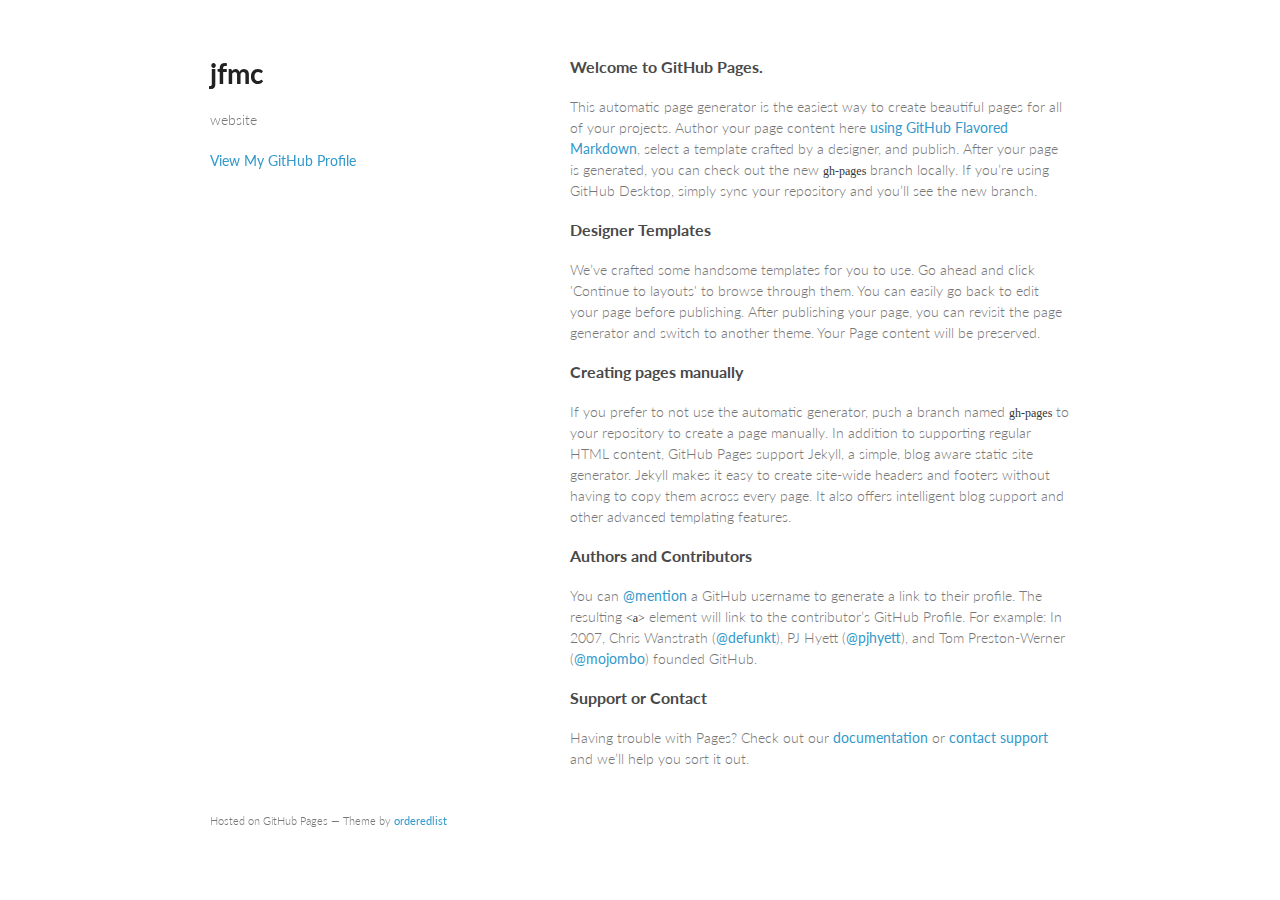
==== index.html @ 16ce0f43 "Replace master branch with page content via GitHub" ====
<!doctype html>
<html>
  <head>
    <meta charset="utf-8">
    <meta http-equiv="X-UA-Compatible" content="chrome=1">
    <title>jfmc by jfmc</title>

    <link rel="stylesheet" href="stylesheets/styles.css">
    <link rel="stylesheet" href="stylesheets/github-light.css">
    <meta name="viewport" content="width=device-width, initial-scale=1, user-scalable=no">
    <!--[if lt IE 9]>
    <script src="//html5shiv.googlecode.com/svn/trunk/html5.js"></script>
    <![endif]-->
  </head>
  <body>
    <div class="wrapper">
      <header>
        <h1>jfmc</h1>
        <p>website</p>


        <p class="view"><a href="https://github.com/jfmc">View My GitHub Profile</a></p>

      </header>
      <section>
        <h3>
<a id="welcome-to-github-pages" class="anchor" href="#welcome-to-github-pages" aria-hidden="true"><span class="octicon octicon-link"></span></a>Welcome to GitHub Pages.</h3>

<p>This automatic page generator is the easiest way to create beautiful pages for all of your projects. Author your page content here <a href="https://guides.github.com/features/mastering-markdown/">using GitHub Flavored Markdown</a>, select a template crafted by a designer, and publish. After your page is generated, you can check out the new <code>gh-pages</code> branch locally. If you’re using GitHub Desktop, simply sync your repository and you’ll see the new branch.</p>

<h3>
<a id="designer-templates" class="anchor" href="#designer-templates" aria-hidden="true"><span class="octicon octicon-link"></span></a>Designer Templates</h3>

<p>We’ve crafted some handsome templates for you to use. Go ahead and click 'Continue to layouts' to browse through them. You can easily go back to edit your page before publishing. After publishing your page, you can revisit the page generator and switch to another theme. Your Page content will be preserved.</p>

<h3>
<a id="creating-pages-manually" class="anchor" href="#creating-pages-manually" aria-hidden="true"><span class="octicon octicon-link"></span></a>Creating pages manually</h3>

<p>If you prefer to not use the automatic generator, push a branch named <code>gh-pages</code> to your repository to create a page manually. In addition to supporting regular HTML content, GitHub Pages support Jekyll, a simple, blog aware static site generator. Jekyll makes it easy to create site-wide headers and footers without having to copy them across every page. It also offers intelligent blog support and other advanced templating features.</p>

<h3>
<a id="authors-and-contributors" class="anchor" href="#authors-and-contributors" aria-hidden="true"><span class="octicon octicon-link"></span></a>Authors and Contributors</h3>

<p>You can <a href="https://github.com/blog/821" class="user-mention">@mention</a> a GitHub username to generate a link to their profile. The resulting <code>&lt;a&gt;</code> element will link to the contributor’s GitHub Profile. For example: In 2007, Chris Wanstrath (<a href="https://github.com/defunkt" class="user-mention">@defunkt</a>), PJ Hyett (<a href="https://github.com/pjhyett" class="user-mention">@pjhyett</a>), and Tom Preston-Werner (<a href="https://github.com/mojombo" class="user-mention">@mojombo</a>) founded GitHub.</p>

<h3>
<a id="support-or-contact" class="anchor" href="#support-or-contact" aria-hidden="true"><span class="octicon octicon-link"></span></a>Support or Contact</h3>

<p>Having trouble with Pages? Check out our <a href="https://help.github.com/pages">documentation</a> or <a href="https://github.com/contact">contact support</a> and we’ll help you sort it out.</p>
      </section>
      <footer>
        <p><small>Hosted on GitHub Pages &mdash; Theme by <a href="https://github.com/orderedlist">orderedlist</a></small></p>
      </footer>
    </div>
    <script src="javascripts/scale.fix.js"></script>
    
  </body>
</html>
---- stylesheets/styles.css ----
@import url(https://fonts.googleapis.com/css?family=Lato:300italic,700italic,300,700);

body {
  padding:50px;
  font:14px/1.5 Lato, "Helvetica Neue", Helvetica, Arial, sans-serif;
  color:#777;
  font-weight:300;
}

h1, h2, h3, h4, h5, h6 {
  color:#222;
  margin:0 0 20px;
}

p, ul, ol, table, pre, dl {
  margin:0 0 20px;
}

h1, h2, h3 {
  line-height:1.1;
}

h1 {
  font-size:28px;
}

h2 {
  color:#393939;
}

h3, h4, h5, h6 {
  color:#494949;
}

a {
  color:#39c;
  font-weight:400;
  text-decoration:none;
}

a small {
  font-size:11px;
  color:#777;
  margin-top:-0.6em;
  display:block;
}

.wrapper {
  width:860px;
  margin:0 auto;
}

blockquote {
  border-left:1px solid #e5e5e5;
  margin:0;
  padding:0 0 0 20px;
  font-style:italic;
}

code, pre {
  font-family:Monaco, Bitstream Vera Sans Mono, Lucida Console, Terminal;
  color:#333;
  font-size:12px;
}

pre {
  padding:8px 15px;
  background: #f8f8f8;
  border-radius:5px;
  border:1px solid #e5e5e5;
  overflow-x: auto;
}

table {
  width:100%;
  border-collapse:collapse;
}

th, td {
  text-align:left;
  padding:5px 10px;
  border-bottom:1px solid #e5e5e5;
}

dt {
  color:#444;
  font-weight:700;
}

th {
  color:#444;
}

img {
  max-width:100%;
}

header {
  width:270px;
  float:left;
  position:fixed;
}

header ul {
  list-style:none;
  height:40px;

  padding:0;

  background: #eee;
  background: -moz-linear-gradient(top, #f8f8f8 0%, #dddddd 100%);
  background: -webkit-gradient(linear, left top, left bottom, color-stop(0%,#f8f8f8), color-stop(100%,#dddddd));
  background: -webkit-linear-gradient(top, #f8f8f8 0%,#dddddd 100%);
  background: -o-linear-gradient(top, #f8f8f8 0%,#dddddd 100%);
  background: -ms-linear-gradient(top, #f8f8f8 0%,#dddddd 100%);
  background: linear-gradient(top, #f8f8f8 0%,#dddddd 100%);

  border-radius:5px;
  border:1px solid #d2d2d2;
  box-shadow:inset #fff 0 1px 0, inset rgba(0,0,0,0.03) 0 -1px 0;
  width:270px;
}

header li {
  width:89px;
  float:left;
  border-right:1px solid #d2d2d2;
  height:40px;
}

header ul a {
  line-height:1;
  font-size:11px;
  color:#999;
  display:block;
  text-align:center;
  padding-top:6px;
  height:40px;
}

strong {
  color:#222;
  font-weight:700;
}

header ul li + li {
  width:88px;
  border-left:1px solid #fff;
}

header ul li + li + li {
  border-right:none;
  width:89px;
}

header ul a strong {
  font-size:14px;
  display:block;
  color:#222;
}

section {
  width:500px;
  float:right;
  padding-bottom:50px;
}

small {
  font-size:11px;
}

hr {
  border:0;
  background:#e5e5e5;
  height:1px;
  margin:0 0 20px;
}

footer {
  width:270px;
  float:left;
  position:fixed;
  bottom:50px;
}

@media print, screen and (max-width: 960px) {

  div.wrapper {
    width:auto;
    margin:0;
  }

  header, section, footer {
    float:none;
    position:static;
    width:auto;
  }

  header {
    padding-right:320px;
  }

  section {
    border:1px solid #e5e5e5;
    border-width:1px 0;
    padding:20px 0;
    margin:0 0 20px;
  }

  header a small {
    display:inline;
  }

  header ul {
    position:absolute;
    right:50px;
    top:52px;
  }
}

@media print, screen and (max-width: 720px) {
  body {
    word-wrap:break-word;
  }

  header {
    padding:0;
  }

  header ul, header p.view {
    position:static;
  }

  pre, code {
    word-wrap:normal;
  }
}

@media print, screen and (max-width: 480px) {
  body {
    padding:15px;
  }

  header ul {
    display:none;
  }
}

@media print {
  body {
    padding:0.4in;
    font-size:12pt;
    color:#444;
  }
}
---- stylesheets/github-light.css ----
/*
   Copyright 2014 GitHub Inc.

   Licensed under the Apache License, Version 2.0 (the "License");
   you may not use this file except in compliance with the License.
   You may obtain a copy of the License at

       http://www.apache.org/licenses/LICENSE-2.0

   Unless required by applicable law or agreed to in writing, software
   distributed under the License is distributed on an "AS IS" BASIS,
   WITHOUT WARRANTIES OR CONDITIONS OF ANY KIND, either express or implied.
   See the License for the specific language governing permissions and
   limitations under the License.

*/

.pl-c /* comment */ {
  color: #969896;
}

.pl-c1      /* constant, markup.raw, meta.diff.header, meta.module-reference, meta.property-name, support, support.constant, support.variable, variable.other.constant */,
.pl-s .pl-v /* string variable */ {
  color: #0086b3;
}

.pl-e  /* entity */,
.pl-en /* entity.name */ {
  color: #795da3;
}

.pl-s .pl-s1 /* string source */,
.pl-smi      /* storage.modifier.import, storage.modifier.package, storage.type.java, variable.other, variable.parameter.function */ {
  color: #333;
}

.pl-ent /* entity.name.tag */ {
  color: #63a35c;
}

.pl-k /* keyword, storage, storage.type */ {
  color: #a71d5d;
}

.pl-pds              /* punctuation.definition.string, string.regexp.character-class */,
.pl-s                /* string */,
.pl-s .pl-pse .pl-s1 /* string punctuation.section.embedded source */,
.pl-sr               /* string.regexp */,
.pl-sr .pl-cce       /* string.regexp constant.character.escape */,
.pl-sr .pl-sra       /* string.regexp string.regexp.arbitrary-repitition */,
.pl-sr .pl-sre       /* string.regexp source.ruby.embedded */ {
  color: #183691;
}

.pl-v /* variable */ {
  color: #ed6a43;
}

.pl-id /* invalid.deprecated */ {
  color: #b52a1d;
}

.pl-ii /* invalid.illegal */ {
  background-color: #b52a1d;
  color: #f8f8f8;
}

.pl-sr .pl-cce /* string.regexp constant.character.escape */ {
  color: #63a35c;
  font-weight: bold;
}

.pl-ml /* markup.list */ {
  color: #693a17;
}

.pl-mh        /* markup.heading */,
.pl-mh .pl-en /* markup.heading entity.name */,
.pl-ms        /* meta.separator */ {
  color: #1d3e81;
  font-weight: bold;
}

.pl-mq /* markup.quote */ {
  color: #008080;
}

.pl-mi /* markup.italic */ {
  color: #333;
  font-style: italic;
}

.pl-mb /* markup.bold */ {
  color: #333;
  font-weight: bold;
}

.pl-md /* markup.deleted, meta.diff.header.from-file */ {
  background-color: #ffecec;
  color: #bd2c00;
}

.pl-mi1 /* markup.inserted, meta.diff.header.to-file */ {
  background-color: #eaffea;
  color: #55a532;
}

.pl-mdr /* meta.diff.range */ {
  color: #795da3;
  font-weight: bold;
}

.pl-mo /* meta.output */ {
  color: #1d3e81;
}
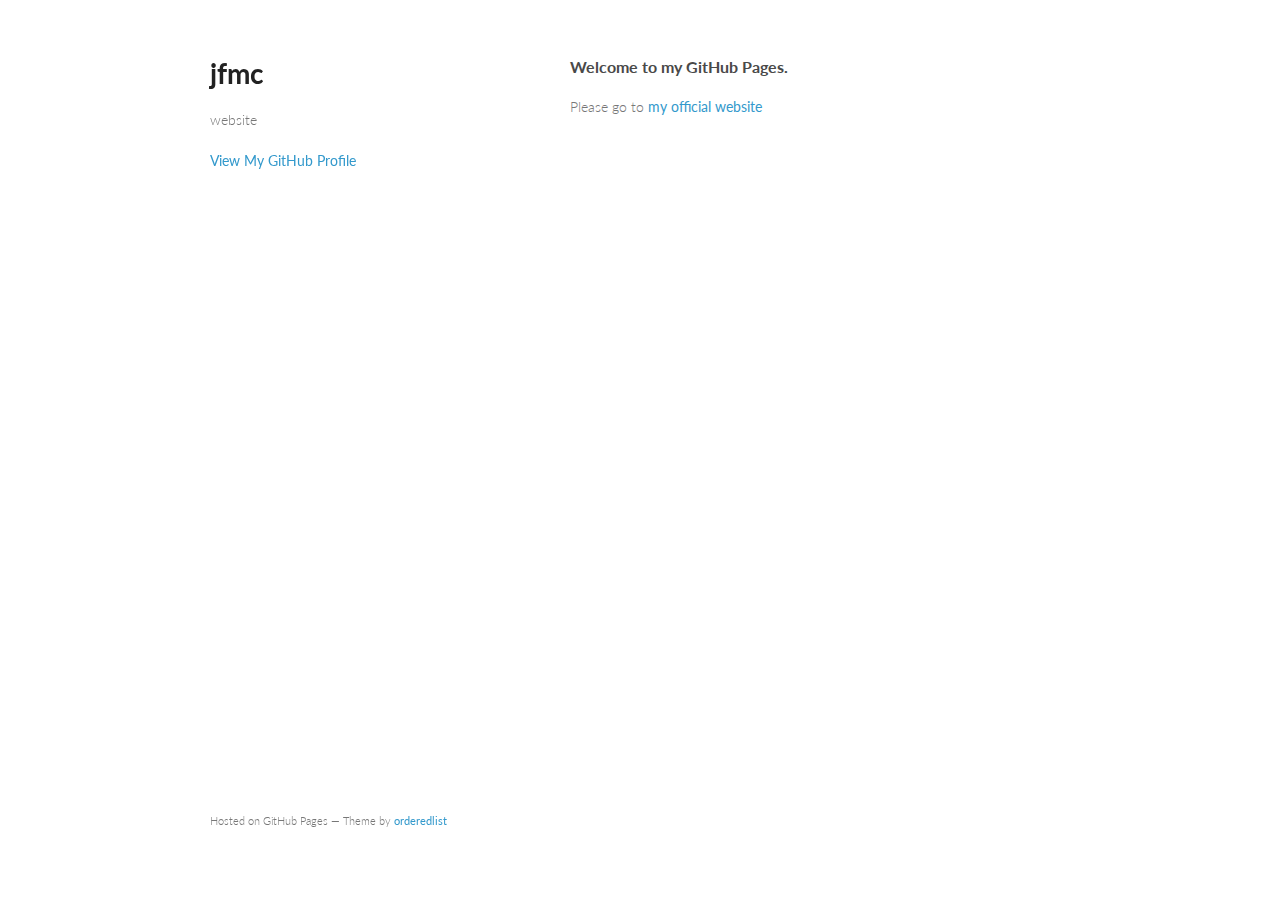
==== commit b89e7830: "Replace master branch with page content via GitHub" ====
--- a/index.html
+++ b/index.html
@@ -24,29 +24,9 @@
       </header>
       <section>
         <h3>
-<a id="welcome-to-github-pages" class="anchor" href="#welcome-to-github-pages" aria-hidden="true"><span class="octicon octicon-link"></span></a>Welcome to GitHub Pages.</h3>
+<a id="welcome-to-my-github-pages" class="anchor" href="#welcome-to-my-github-pages" aria-hidden="true"><span class="octicon octicon-link"></span></a>Welcome to my GitHub Pages.</h3>
 
-<p>This automatic page generator is the easiest way to create beautiful pages for all of your projects. Author your page content here <a href="https://guides.github.com/features/mastering-markdown/">using GitHub Flavored Markdown</a>, select a template crafted by a designer, and publish. After your page is generated, you can check out the new <code>gh-pages</code> branch locally. If you’re using GitHub Desktop, simply sync your repository and you’ll see the new branch.</p>
-
-<h3>
-<a id="designer-templates" class="anchor" href="#designer-templates" aria-hidden="true"><span class="octicon octicon-link"></span></a>Designer Templates</h3>
-
-<p>We’ve crafted some handsome templates for you to use. Go ahead and click 'Continue to layouts' to browse through them. You can easily go back to edit your page before publishing. After publishing your page, you can revisit the page generator and switch to another theme. Your Page content will be preserved.</p>
-
-<h3>
-<a id="creating-pages-manually" class="anchor" href="#creating-pages-manually" aria-hidden="true"><span class="octicon octicon-link"></span></a>Creating pages manually</h3>
-
-<p>If you prefer to not use the automatic generator, push a branch named <code>gh-pages</code> to your repository to create a page manually. In addition to supporting regular HTML content, GitHub Pages support Jekyll, a simple, blog aware static site generator. Jekyll makes it easy to create site-wide headers and footers without having to copy them across every page. It also offers intelligent blog support and other advanced templating features.</p>
-
-<h3>
-<a id="authors-and-contributors" class="anchor" href="#authors-and-contributors" aria-hidden="true"><span class="octicon octicon-link"></span></a>Authors and Contributors</h3>
-
-<p>You can <a href="https://github.com/blog/821" class="user-mention">@mention</a> a GitHub username to generate a link to their profile. The resulting <code>&lt;a&gt;</code> element will link to the contributor’s GitHub Profile. For example: In 2007, Chris Wanstrath (<a href="https://github.com/defunkt" class="user-mention">@defunkt</a>), PJ Hyett (<a href="https://github.com/pjhyett" class="user-mention">@pjhyett</a>), and Tom Preston-Werner (<a href="https://github.com/mojombo" class="user-mention">@mojombo</a>) founded GitHub.</p>
-
-<h3>
-<a id="support-or-contact" class="anchor" href="#support-or-contact" aria-hidden="true"><span class="octicon octicon-link"></span></a>Support or Contact</h3>
-
-<p>Having trouble with Pages? Check out our <a href="https://help.github.com/pages">documentation</a> or <a href="https://github.com/contact">contact support</a> and we’ll help you sort it out.</p>
+<p>Please go to <a href="http://www.cliplab.org/%7Ejfran/">my official website</a></p>
       </section>
       <footer>
         <p><small>Hosted on GitHub Pages &mdash; Theme by <a href="https://github.com/orderedlist">orderedlist</a></small></p>
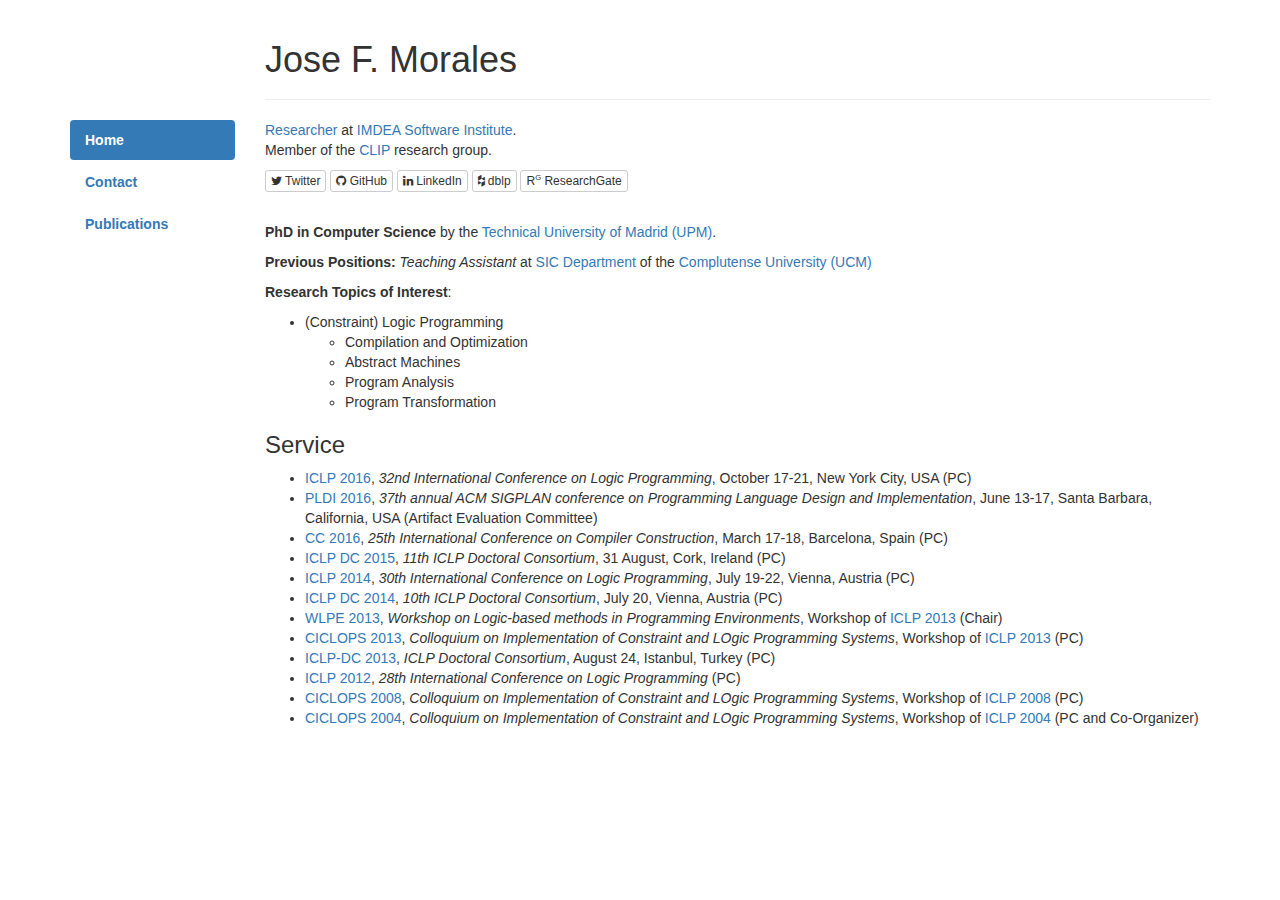
==== commit 37c7b664: "Updated" ====
--- a/index.html
+++ b/index.html
@@ -1,38 +1,62 @@
-<!doctype html>
-<html>
-  <head>
-    <meta charset="utf-8">
-    <meta http-equiv="X-UA-Compatible" content="chrome=1">
-    <title>jfmc by jfmc</title>
+<!DOCTYPE html>
+<html lang="en">
+<head >
+  <meta charset="utf-8"/>
+  <meta http-equiv="X-UA-Compatible" content="IE=edge"/>
+  <meta name="viewport" content="width=device-width, initial-scale=1"/>
+  <meta name="description" content=""/>
+  <meta name="author" content=""/>
+  <link rel="stylesheet" href="ciao-htmlfontify.css" type="text/css"/><link rel="stylesheet" href="css/bootstrap.min.css" type="text/css"/><link rel="stylesheet" href="https://maxcdn.bootstrapcdn.com/font-awesome/4.5.0/css/font-awesome.min.css" type="text/css"/><title>Jose F. Morales</title>
+</head>
+<body >
+      <!--  Bootstrap Core CSS  -->
+    <link href="css/bootstrap.min.css" rel="stylesheet"/>
+</head />
 
-    <link rel="stylesheet" href="stylesheets/styles.css">
-    <link rel="stylesheet" href="stylesheets/github-light.css">
-    <meta name="viewport" content="width=device-width, initial-scale=1, user-scalable=no">
-    <!--[if lt IE 9]>
-    <script src="//html5shiv.googlecode.com/svn/trunk/html5.js"></script>
-    <![endif]-->
-  </head>
-  <body>
-    <div class="wrapper">
-      <header>
-        <h1>jfmc</h1>
-        <p>website</p>
+<body />
+<div class="container">
+  <div class="row">
+    <div class="col-sm-2">
+    </div>
+    <div class="col-sm-10">
+      <div class="page-header">
+	<h1 >Jose F. Morales</h1>
+      </div>
+    </div>
+  </div>
+  <div class="row">
+    <div class="col-sm-2">
+        <!--  Sidebar  -->
+	<ul class="nav nav-pills nav-stacked"><li role="presentation" class="active"><a class="selmenu" href=""><strong>Home</strong></a></li><li role="presentation"><a class="unselmenu" href="contact.html"><strong>Contact</strong></a></li><li role="presentation"><a class="unselmenu" href="publications.html"><strong>Publications</strong></a></li></ul>
+    </div>
+    <div class="col-sm-10">
+        <!--  Content  -->
+	
+<a href="http://software.imdea.org/people/josef.morales/index.html">Researcher</a> at <a href="http://software.imdea.org">IMDEA Software Institute</a>.<p>Member of the <a href="http://www.clip.dia.fi.upm.es/">CLIP</a> research group.<p><a class="btn btn-default btn-xs" href="https://twitter.com/notjfmc"><i class="fa fa-twitter"></i> Twitter</a>
+
+<a class="btn btn-default btn-xs" href="https://github.com/jfmc"><i class="fa fa-github"></i> GitHub</a>
+
+<a class="btn btn-default btn-xs" href="http://es.linkedin.com/pub/jose-f-morales/1a/439/239"><i class="fa fa-linkedin"></i> LinkedIn</a>
+
+<a class="btn btn-default btn-xs" href="http://www.informatik.uni-trier.de/~ley/pers/hd/m/Morales:Jos=eacute=_F=.html"><i class="fa fa-houzz"></i> dblp</a>
+
+<a class="btn btn-default btn-xs" href="https://www.researchgate.net/profile/Jose_Morales10">R<sup ><small >G</small></sup></i /> ResearchGate</a>
+
+<!--  a class="btn btn-primary btn-xs" href="http://scholar.google.com/citations?hl=en&user=DZOdfUIAAAAJ"><i class="fa fa-google"></i> Scholar</a>  -->
+
+<br/>
+<br/>
 
 
-        <p class="view"><a href="https://github.com/jfmc">View My GitHub Profile</a></p>
+ <p><strong>PhD in Computer Science</strong> by the <a href="http://www.upm.es/">Technical University of Madrid (UPM)</a>.<p><strong>Previous Positions:</strong> <em>Teaching Assistant</em> at <a href="http://federwin.sip.ucm.es/sic/sitemap">SIC Department</a> of the <a href="http://www.ucm.es/">Complutense University (UCM)</a> <p><strong>Research Topics of Interest</strong>: <ul> <LI>(Constraint) Logic Programming <ul> <LI>Compilation and Optimization <LI>Abstract Machines <LI>Program Analysis <LI>Program Transformation </ul> </ul> <div id="Service"><h3>Service</h3> <ul> <LI><a href="http://software.imdea.org/Conferences/ICLP2016/">ICLP 2016</a>, <em>32nd International Conference on Logic Programming</em>, October 17-21, New York City, USA (PC) <LI><a href="http://conf.researchr.org/committee/pldi-2016/pldi-2016-artifacts-evaluation-committee">PLDI 2016</a>, <em>37th annual ACM SIGPLAN conference on Programming Language Design and Implementation</em>, June 13-17, Santa Barbara, California, USA (Artifact Evaluation Committee) <LI><a href="http://cc2016.eew.technion.ac.il/">CC 2016</a>, <em>25th International Conference on Compiler Construction</em>, March 17-18, Barcelona, Spain (PC) <LI><a href="http://dc-iclp15.cs.bath.ac.uk/">ICLP DC 2015</a>, <em>11th ICLP Doctoral Consortium</em>, 31 August, Cork, Ireland (PC) <LI><a href="http://users.ugent.be/~tschrijv/ICLP2014/">ICLP 2014</a>, <em>30th International Conference on Logic Programming</em>, July 19-22, Vienna, Austria (PC) <LI><a href="https://sites.google.com/site/iclpdc14/">ICLP DC 2014</a>, <em>10th ICLP Doctoral Consortium</em>, July 20, Vienna, Austria (PC) <LI><a href="http://clip.dia.fi.upm.es/Conferences/WLPE13/">WLPE 2013</a>, <em>Workshop on Logic-based methods in Programming Environments</em>, Workshop of <a href="http://www.iclp2013.org/en/">ICLP 2013</a> (Chair) <LI><a href="http://akira.ruc.dk/~cth/ciclops13/">CICLOPS 2013</a>, <em>Colloquium on Implementation of Constraint and LOgic Programming Systems</em>, Workshop of <a href="http://www.iclp2013.org/en/">ICLP 2013</a> (PC) <LI><a href="http://www.unife.it/dipartimento/ingegneria/information-technology/computer-science/iclp-dc-13">ICLP-DC 2013</a>, <em>ICLP Doctoral Consortium</em>, August 24, Istanbul, Turkey (PC) <LI><a href="http://www.cs.bme.hu/iclp2012/">ICLP 2012</a>, <em>28th International Conference on Logic Programming</em> (PC) <LI><a href="http://clip.dia.fi.upm.es/Conferences/CICLOPS-2008/">CICLOPS 2008</a>, <em>Colloquium on Implementation of Constraint and LOgic Programming Systems</em>, Workshop of <a href="http://iclp08.dimi.uniud.it/">ICLP 2008</a> (PC) <LI><a href="http://clip.dia.fi.upm.es/Conferences/CICLOPS-2004/">CICLOPS 2004</a>, <em>Colloquium on Implementation of Constraint and LOgic Programming Systems</em>, Workshop of <a href="http://www.irisa.fr/manifestations/2004/ICLP04/">ICLP 2004</a> (PC and Co-Organizer) </ul> </div> <br/>
+    </div>
+  </div>
+</div>
 
-      </header>
-      <section>
-        <h3>
-<a id="welcome-to-my-github-pages" class="anchor" href="#welcome-to-my-github-pages" aria-hidden="true"><span class="octicon octicon-link"></span></a>Welcome to my GitHub Pages.</h3>
+    <!--  jQuery  -->
+    <script src="js/jquery.js"></script>
+    <!--  Bootstrap Core JavaScript  -->
+    <script src="js/bootstrap.min.js"></script>
 
-<p>Please go to <a href="http://www.cliplab.org/%7Ejfran/">my official website</a></p>
-      </section>
-      <footer>
-        <p><small>Hosted on GitHub Pages &mdash; Theme by <a href="https://github.com/orderedlist">orderedlist</a></small></p>
-      </footer>
-    </div>
-    <script src="javascripts/scale.fix.js"></script>
-    
-  </body>
+</body>
 </html>
--- a/ciao-htmlfontify.css
+++ b/ciao-htmlfontify.css
@@ -0,0 +1,90 @@
+/* Ciao syntax */
+span.ciao-face-sectioning-5-face   { color: #000080; font-weight: 700; font-family: "Trebuchet MS", Helvetica, sans-serif; text-decoration: none; }
+span.ciao-face-sectioning-5-face a { color: #000080; font-weight: 700; font-family: "Trebuchet MS", Helvetica, sans-serif; text-decoration: underline; }
+span.ciao-face-sectioning-4-face   { color: #000080; font-weight: 700; font-family: "Trebuchet MS", Helvetica, sans-serif; font-size: 15pt; text-decoration: none; }
+span.ciao-face-sectioning-4-face a { color: #000080; font-weight: 700; font-family: "Trebuchet MS", Helvetica, sans-serif; font-size: 15pt; text-decoration: underline; }
+span.ciao-face-sectioning-3-face   { color: #000080; font-weight: 700; font-family: "Trebuchet MS", Helvetica, sans-serif; font-size: 18pt; text-decoration: none; }
+span.ciao-face-sectioning-3-face a { color: #000080; font-weight: 700; font-family: "Trebuchet MS", Helvetica, sans-serif; font-size: 18pt; text-decoration: underline; }
+span.ciao-face-sectioning-2-face   { color: #000080; font-weight: 700; font-family: "Trebuchet MS", Helvetica, sans-serif; font-size: 20pt; text-decoration: none; }
+span.ciao-face-sectioning-2-face a { color: #000080; font-weight: 700; font-family: "Trebuchet MS", Helvetica, sans-serif; font-size: 20pt; text-decoration: underline; }
+span.ciao-face-funexp-atom   { color: #6b8e23; font-weight: 500; text-decoration: none; }
+span.ciao-face-funexp-atom a { color: #6b8e23; font-weight: 500; text-decoration: underline; }
+span.ciao-face-type-assrt   { color: #0000cd; font-weight: 700; text-decoration: none; }
+span.ciao-face-type-assrt a { color: #0000cd; font-weight: 700; text-decoration: underline; }
+span.ciao-face-prop-assrt   { color: #0000ff; font-weight: 700; text-decoration: none; }
+span.ciao-face-prop-assrt a { color: #0000ff; font-weight: 700; text-decoration: underline; }
+span.ciao-face-entry-assrt   { color: #a52a2a; font-weight: 700; text-decoration: none; }
+span.ciao-face-entry-assrt a { color: #a52a2a; font-weight: 700; text-decoration: underline; }
+span.ciao-face-trust-assrt   { color: #ff7f50; font-weight: 700; text-decoration: none; }
+span.ciao-face-trust-assrt a { color: #ff7f50; font-weight: 700; text-decoration: underline; }
+span.ciao-face-false-assrt   { color: #ff0000; font-weight: 700; text-decoration: none; }
+span.ciao-face-false-assrt a { color: #ff0000; font-weight: 700; text-decoration: underline; }
+span.ciao-face-true-assrt   { color: #228b22; font-weight: 700; text-decoration: none; }
+span.ciao-face-true-assrt a { color: #228b22; font-weight: 700; text-decoration: underline; }
+span.ciao-face-check-assrt   { color: #000080; font-weight: 700; text-decoration: none; }
+span.ciao-face-check-assrt a { color: #000080; font-weight: 700; text-decoration: underline; }
+span.ciao-face-checked-assrt   { color: #006400; font-weight: 700; text-decoration: none; }
+span.ciao-face-checked-assrt a { color: #006400; font-weight: 700; text-decoration: underline; }
+span.ciao-face-lpdoc-command   { color: #4169e1; font-weight: 500; text-decoration: none; }
+span.ciao-face-lpdoc-command a { color: #4169e1; font-weight: 500; text-decoration: underline; }
+span.ciao-face-lpdoc-verbatim   { color: #000080; font-weight: 700; text-decoration: none; }
+span.ciao-face-lpdoc-verbatim a { color: #000080; font-weight: 700; text-decoration: underline; }
+span.ciao-face-lpdoc-include   { color: #000080; font-weight: 700; text-decoration: none; }
+span.ciao-face-lpdoc-include a { color: #000080; font-weight: 700; text-decoration: underline; }
+span.ciao-face-concurrency-op   { color: #ff7f50; font-weight: 700; text-decoration: none; }
+span.ciao-face-concurrency-op a { color: #ff7f50; font-weight: 700; text-decoration: underline; }
+span.ciao-face-prompt   { color: #ff7f50; font-weight: 700; text-decoration: none; }
+span.ciao-face-prompt a { color: #ff7f50; font-weight: 700; text-decoration: underline; }
+span.ciao-face-variable   { color: #a0522d; font-weight: 500; text-decoration: none; }
+span.ciao-face-variable a { color: #a0522d; font-weight: 500; text-decoration: underline; }
+span.ciao-face-string   { color: #bc8f8f; font-weight: 500; text-decoration: none; }
+span.ciao-face-string a { color: #bc8f8f; font-weight: 500; text-decoration: underline; }
+span.ciao-face-lpdoc-comment   { color: #000080; font-weight: 500; text-decoration: none; }
+span.ciao-face-lpdoc-comment a { color: #000080; font-weight: 500; text-decoration: underline; }
+span.ciao-face-lpdoc-bug-comment   { color: #ff0000; font-weight: 700; text-decoration: none; }
+span.ciao-face-lpdoc-bug-comment a { color: #ff0000; font-weight: 700; text-decoration: underline; }
+span.ciao-face-clauseheadname   { color: #0000ff; font-weight: 500; text-decoration: none; }
+span.ciao-face-clauseheadname a { color: #0000ff; font-weight: 500; text-decoration: underline; }
+span.ciao-face-user-directive   { color: #000080; font-weight: 500; text-decoration: none; }
+span.ciao-face-user-directive a { color: #000080; font-weight: 500; text-decoration: underline; }
+span.ciao-face-library-directive   { color: #000080; font-weight: 700; text-decoration: none; }
+span.ciao-face-library-directive a { color: #000080; font-weight: 700; text-decoration: underline; }
+span.ciao-face-predicate-directive   { color: #4169e1; font-weight: 500; text-decoration: none; }
+span.ciao-face-predicate-directive a { color: #4169e1; font-weight: 500; text-decoration: underline; }
+span.ciao-face-builtin-directive   { color: #0000ff; font-weight: 700; text-decoration: none; }
+span.ciao-face-builtin-directive a { color: #0000ff; font-weight: 700; text-decoration: underline; }
+span.ciao-face-quoted-atom   { color: #666666; font-weight: 500; text-decoration: none; }
+span.ciao-face-quoted-atom a { color: #666666; font-weight: 500; text-decoration: underline; }
+span.ciao-face-module-directive   { color: #000080; font-weight: 700; text-decoration: none; }
+span.ciao-face-module-directive a { color: #000080; font-weight: 700; text-decoration: underline; }
+span.ciao-face-comment   { color: #b22222; font-weight: 500; text-decoration: none; }
+span.ciao-face-comment a { color: #b22222; font-weight: 500; text-decoration: underline; }
+span.ciao-face-cut   { color: #4169e1; font-weight: 500; text-decoration: none; }
+span.ciao-face-cut a { color: #4169e1; font-weight: 500; text-decoration: underline; }
+/* Other languages */
+span.constant   { color: #008b8b; font-weight: 500; text-decoration: none; }
+span.constant a { color: #008b8b; font-weight: 500; text-decoration: underline; }
+span.negation-char   { font-weight: 500; color: #000000; text-decoration: none; }
+span.negation-char a { font-weight: 500; color: #000000; text-decoration: underline; }
+span.variable-name   { color: #a0522d; font-weight: 500; text-decoration: none; }
+span.variable-name a { color: #a0522d; font-weight: 500; text-decoration: underline; }
+span.type   { color: #228b22; font-weight: 500; text-decoration: none; }
+span.type a { color: #228b22; font-weight: 500; text-decoration: underline; }
+span.hc-tab   { background: #000000; font-weight: 500; color: #000000; text-decoration: none; }
+span.hc-tab a { background: #000000; font-weight: 500; color: #000000; text-decoration: underline; }
+span.hc-trailing-whitespace   { background: #000000; font-weight: 500; color: #000000; text-decoration: none; }
+span.hc-trailing-whitespace a { background: #000000; font-weight: 500; color: #000000; text-decoration: underline; }
+span.function-name   { color: #0000ff; font-weight: 500; text-decoration: none; }
+span.function-name a { color: #0000ff; font-weight: 500; text-decoration: underline; }
+span.keyword   { color: #a020f0; font-weight: 500; text-decoration: none; }
+span.keyword a { color: #a020f0; font-weight: 500; text-decoration: underline; }
+span.string   { color: #8b2252; font-weight: 500; text-decoration: none; }
+span.string a { color: #8b2252; font-weight: 500; text-decoration: underline; }
+span.preprocessor   { color: #483d8b; font-weight: 500; text-decoration: none; }
+span.preprocessor a { color: #483d8b; font-weight: 500; text-decoration: underline; }
+span.comment   { color: #b22222; font-weight: 500; text-decoration: none; }
+span.comment a { color: #b22222; font-weight: 500; text-decoration: underline; }
+span.comment-delimiter   { color: #b22222; font-weight: 500; text-decoration: none; }
+span.comment-delimiter a { color: #b22222; font-weight: 500; text-decoration: underline; }
+span.sh-quoted-exec   { color: #ff00ff; font-weight: 500; text-decoration: none; }
+span.sh-quoted-exec a { color: #ff00ff; font-weight: 500; text-decoration: underline; }
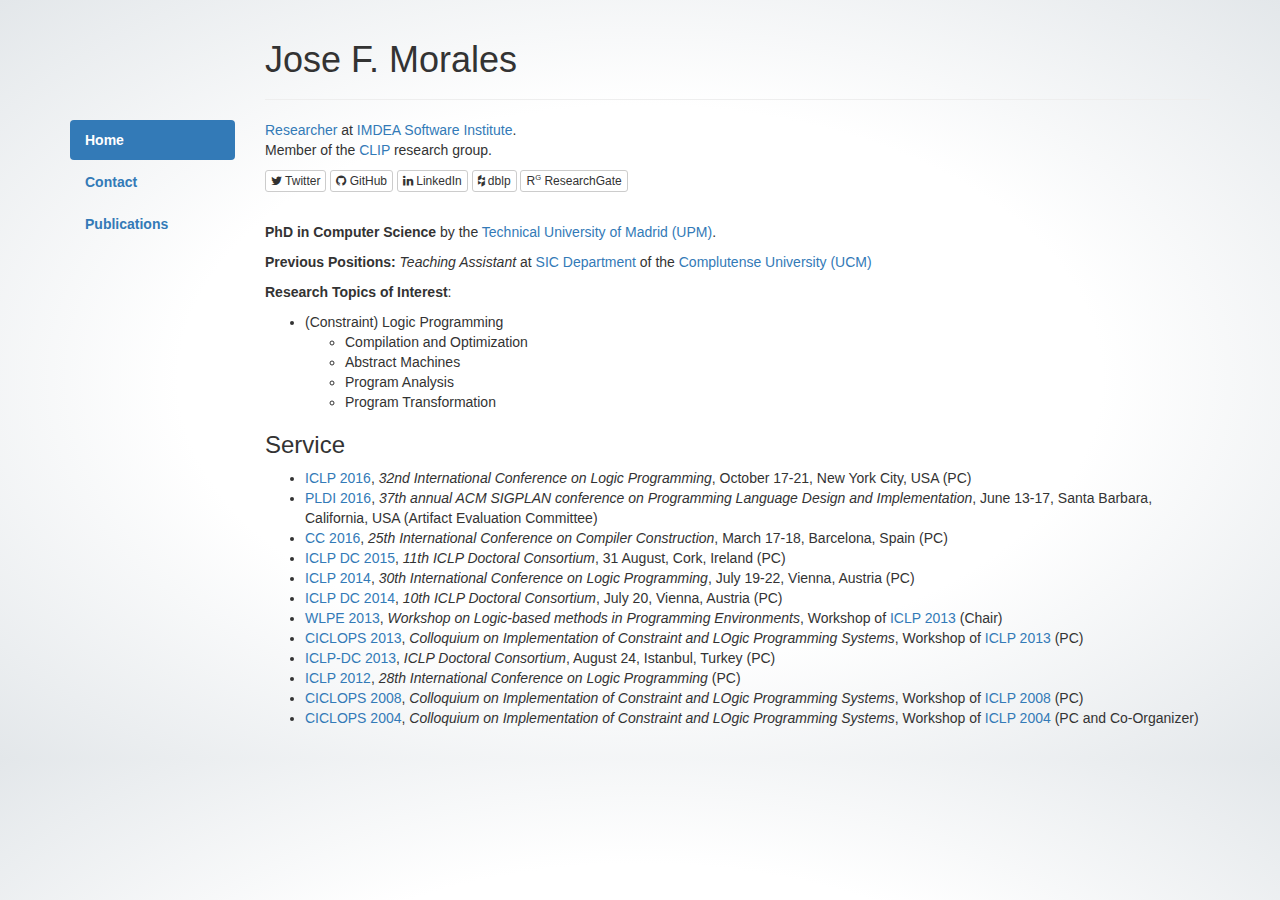
==== commit ed6bb484: "Updated" ====
--- a/index.html
+++ b/index.html
@@ -6,15 +6,10 @@
   <meta name="viewport" content="width=device-width, initial-scale=1"/>
   <meta name="description" content=""/>
   <meta name="author" content=""/>
-  <link rel="stylesheet" href="ciao-htmlfontify.css" type="text/css"/><link rel="stylesheet" href="css/bootstrap.min.css" type="text/css"/><link rel="stylesheet" href="https://maxcdn.bootstrapcdn.com/font-awesome/4.5.0/css/font-awesome.min.css" type="text/css"/><title>Jose F. Morales</title>
+  <link rel="stylesheet" href="ciao-htmlfontify.css" type="text/css"/><link rel="stylesheet" href="css/bootstrap.min.css" type="text/css"/><link rel="stylesheet" href="css/custom.css" type="text/css"/><link rel="stylesheet" href="https://maxcdn.bootstrapcdn.com/font-awesome/4.5.0/css/font-awesome.min.css" type="text/css"/><title>Jose F. Morales</title>
 </head>
 <body >
-      <!--  Bootstrap Core CSS  -->
-    <link href="css/bootstrap.min.css" rel="stylesheet"/>
-</head />
-
-<body />
-<div class="container">
+  <div class="container">
   <div class="row">
     <div class="col-sm-2">
     </div>
@@ -53,10 +48,10 @@
   </div>
 </div>
 
-    <!--  jQuery  -->
-    <script src="js/jquery.js"></script>
-    <!--  Bootstrap Core JavaScript  -->
-    <script src="js/bootstrap.min.js"></script>
+<!--  jQuery  -->
+<script src="js/jquery.js"></script>
+<!--  Bootstrap Core JavaScript  -->
+<script src="js/bootstrap.min.js"></script>
 
 </body>
 </html>
--- a/css/custom.css
+++ b/css/custom.css
@@ -0,0 +1,7 @@
+body {
+    background: radial-gradient(ellipse at center,
+				rgb(255, 255, 255) 0%,
+				rgb(255, 255, 255) 50%,
+				rgb(255, 255, 255) 51%,
+				rgb(227, 231, 234) 100%);
+}
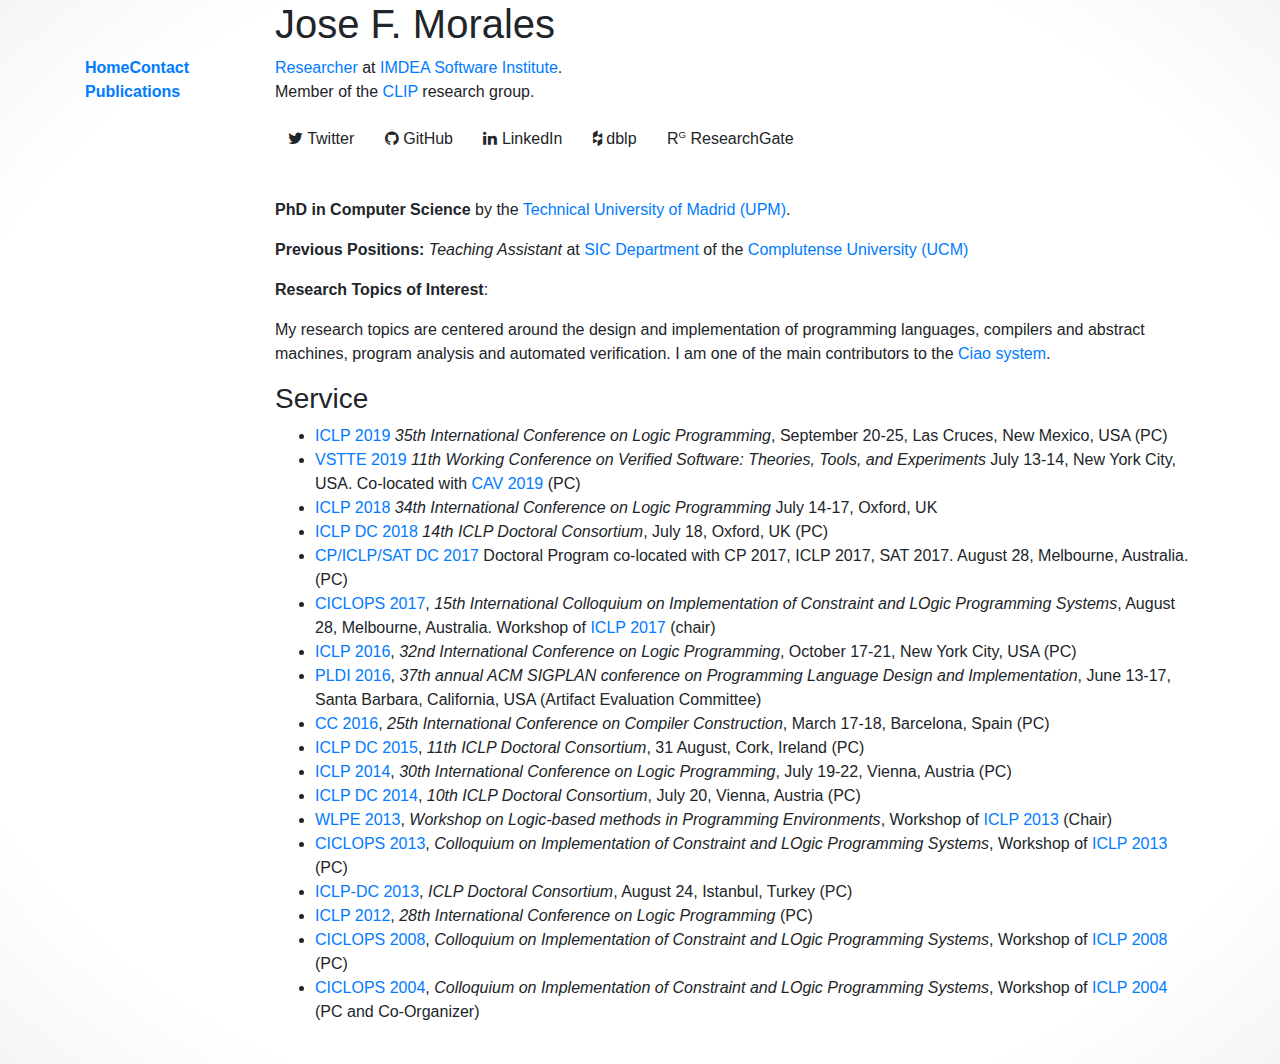
==== commit ced41b28: "Updated" ====
--- a/index.html
+++ b/index.html
@@ -6,7 +6,7 @@
   <meta name="viewport" content="width=device-width, initial-scale=1"/>
   <meta name="description" content=""/>
   <meta name="author" content=""/>
-  <link rel="stylesheet" href="ciao-htmlfontify.css" type="text/css"/><link rel="stylesheet" href="css/bootstrap.min.css" type="text/css"/><link rel="stylesheet" href="css/custom.css" type="text/css"/><link rel="stylesheet" href="https://maxcdn.bootstrapcdn.com/font-awesome/4.5.0/css/font-awesome.min.css" type="text/css"/><title>Jose F. Morales</title>
+  <link rel="stylesheet" href="ciao-htmlfontify.css" type="text/css"/><link rel="stylesheet" href="css/bootstrap.min.css" type="text/css"/><link rel="stylesheet" href="css/custom.css" type="text/css"/><link rel="stylesheet" href="https://maxcdn.bootstrapcdn.com/font-awesome/4.5.0/css/font-awesome.min.css" type="text/css"/><script type="text/javascript" src="lpdoc-aux.js"></script><title>Jose F. Morales</title>
 </head>
 <body >
   <div class="container">
@@ -22,7 +22,7 @@
   <div class="row">
     <div class="col-sm-2">
         <!--  Sidebar  -->
-	<ul class="nav nav-pills nav-stacked"><li role="presentation" class="active"><a class="selmenu" href=""><strong>Home</strong></a></li><li role="presentation"><a class="unselmenu" href="contact.html"><strong>Contact</strong></a></li><li role="presentation"><a class="unselmenu" href="publications.html"><strong>Publications</strong></a></li></ul>
+	<ul class="nav nav-pills nav-stacked"><li role="presentation" class="active"><a class="lpdoc-selmenu" href=""><strong>Home</strong></a></li><li role="presentation"><a class="lpdoc-unselmenu" href="contact.html"><strong>Contact</strong></a></li><li role="presentation"><a class="lpdoc-unselmenu" href="publications.html"><strong>Publications</strong></a></li></ul>
     </div>
     <div class="col-sm-10">
         <!--  Content  -->
@@ -43,7 +43,7 @@
 <br/>
 
 
- <p><strong>PhD in Computer Science</strong> by the <a href="http://www.upm.es/">Technical University of Madrid (UPM)</a>.<p><strong>Previous Positions:</strong> <em>Teaching Assistant</em> at <a href="http://federwin.sip.ucm.es/sic/sitemap">SIC Department</a> of the <a href="http://www.ucm.es/">Complutense University (UCM)</a> <p><strong>Research Topics of Interest</strong>: <ul> <LI>(Constraint) Logic Programming <ul> <LI>Compilation and Optimization <LI>Abstract Machines <LI>Program Analysis <LI>Program Transformation </ul> </ul> <div id="Service"><h3>Service</h3> <ul> <LI><a href="http://software.imdea.org/Conferences/ICLP2016/">ICLP 2016</a>, <em>32nd International Conference on Logic Programming</em>, October 17-21, New York City, USA (PC) <LI><a href="http://conf.researchr.org/committee/pldi-2016/pldi-2016-artifacts-evaluation-committee">PLDI 2016</a>, <em>37th annual ACM SIGPLAN conference on Programming Language Design and Implementation</em>, June 13-17, Santa Barbara, California, USA (Artifact Evaluation Committee) <LI><a href="http://cc2016.eew.technion.ac.il/">CC 2016</a>, <em>25th International Conference on Compiler Construction</em>, March 17-18, Barcelona, Spain (PC) <LI><a href="http://dc-iclp15.cs.bath.ac.uk/">ICLP DC 2015</a>, <em>11th ICLP Doctoral Consortium</em>, 31 August, Cork, Ireland (PC) <LI><a href="http://users.ugent.be/~tschrijv/ICLP2014/">ICLP 2014</a>, <em>30th International Conference on Logic Programming</em>, July 19-22, Vienna, Austria (PC) <LI><a href="https://sites.google.com/site/iclpdc14/">ICLP DC 2014</a>, <em>10th ICLP Doctoral Consortium</em>, July 20, Vienna, Austria (PC) <LI><a href="http://clip.dia.fi.upm.es/Conferences/WLPE13/">WLPE 2013</a>, <em>Workshop on Logic-based methods in Programming Environments</em>, Workshop of <a href="http://www.iclp2013.org/en/">ICLP 2013</a> (Chair) <LI><a href="http://akira.ruc.dk/~cth/ciclops13/">CICLOPS 2013</a>, <em>Colloquium on Implementation of Constraint and LOgic Programming Systems</em>, Workshop of <a href="http://www.iclp2013.org/en/">ICLP 2013</a> (PC) <LI><a href="http://www.unife.it/dipartimento/ingegneria/information-technology/computer-science/iclp-dc-13">ICLP-DC 2013</a>, <em>ICLP Doctoral Consortium</em>, August 24, Istanbul, Turkey (PC) <LI><a href="http://www.cs.bme.hu/iclp2012/">ICLP 2012</a>, <em>28th International Conference on Logic Programming</em> (PC) <LI><a href="http://clip.dia.fi.upm.es/Conferences/CICLOPS-2008/">CICLOPS 2008</a>, <em>Colloquium on Implementation of Constraint and LOgic Programming Systems</em>, Workshop of <a href="http://iclp08.dimi.uniud.it/">ICLP 2008</a> (PC) <LI><a href="http://clip.dia.fi.upm.es/Conferences/CICLOPS-2004/">CICLOPS 2004</a>, <em>Colloquium on Implementation of Constraint and LOgic Programming Systems</em>, Workshop of <a href="http://www.irisa.fr/manifestations/2004/ICLP04/">ICLP 2004</a> (PC and Co-Organizer) </ul> </div> <br/>
+ <p><strong>PhD in Computer Science</strong> by the <a href="http://www.upm.es/">Technical University of Madrid (UPM)</a>.<p><strong>Previous Positions:</strong> <em>Teaching Assistant</em> at <a href="http://federwin.sip.ucm.es/sic/sitemap">SIC Department</a> of the <a href="http://www.ucm.es/">Complutense University (UCM)</a> <p><strong>Research Topics of Interest</strong>:<p>My research topics are centered around the design and implementation of programming languages, compilers and abstract machines, program analysis and automated verification. I am one of the main contributors to the <a href="https://github.com/ciao-lang/ciao">Ciao system</a>.<p><div id="Service"><h3>Service</h3> <ul> <li><a href="https://www.cs.nmsu.edu/ALP/iclp2019/">ICLP 2019</a> <em>35th International Conference on Logic Programming</em>, September 20-25, Las Cruces, New Mexico, USA (PC) <li><a href="https://sri-csl.github.io/VSTTE19/">VSTTE 2019</a> <em>11th Working Conference on Verified Software: Theories, Tools, and Experiments</em> July 13-14, New York City, USA. Co-located with <a href="http://i-cav.org/2019/">CAV 2019</a> (PC) <li><a href="https://www.cs.nmsu.edu/ALP/iclp2018/">ICLP 2018</a> <em>34th International Conference on Logic Programming</em> July 14​-​17, Oxford, UK <li><a href="https://www.cs.nmsu.edu/ALP/iclp2018/Proceedings/ICLP_DC.html">ICLP DC 2018</a> <em>14th ICLP Doctoral Consortium</em>, July 18, Oxford, UK (PC) <li><a href="http://iclp2017.gitlab.io/doctoral_program/">CP/ICLP/SAT DC 2017</a> Doctoral Program co-located with CP 2017, ICLP 2017, SAT 2017. August 28, Melbourne, Australia. (PC) <li><a href="https://software.imdea.org/Conferences/CICLOPS2017/">CICLOPS 2017</a>, <em>15th International Colloquium on Implementation of Constraint and LOgic Programming Systems</em>, August 28, Melbourne, Australia. Workshop of <a href="http://iclp2017.gitlab.io/">ICLP 2017</a> (chair) <li><a href="http://software.imdea.org/Conferences/ICLP2016/">ICLP 2016</a>, <em>32nd International Conference on Logic Programming</em>, October 17-21, New York City, USA (PC) <li><a href="http://conf.researchr.org/committee/pldi-2016/pldi-2016-artifacts-evaluation-committee">PLDI 2016</a>, <em>37th annual ACM SIGPLAN conference on Programming Language Design and Implementation</em>, June 13-17, Santa Barbara, California, USA (Artifact Evaluation Committee) <li><a href="http://cc2016.eew.technion.ac.il/">CC 2016</a>, <em>25th International Conference on Compiler Construction</em>, March 17-18, Barcelona, Spain (PC) <li><a href="http://dc-iclp15.cs.bath.ac.uk/">ICLP DC 2015</a>, <em>11th ICLP Doctoral Consortium</em>, 31 August, Cork, Ireland (PC) <li><a href="http://users.ugent.be/~tschrijv/ICLP2014/">ICLP 2014</a>, <em>30th International Conference on Logic Programming</em>, July 19-22, Vienna, Austria (PC) <li><a href="https://sites.google.com/site/iclpdc14/">ICLP DC 2014</a>, <em>10th ICLP Doctoral Consortium</em>, July 20, Vienna, Austria (PC) <li><a href="http://clip.dia.fi.upm.es/Conferences/WLPE13/">WLPE 2013</a>, <em>Workshop on Logic-based methods in Programming Environments</em>, Workshop of <a href="http://www.iclp2013.org/en/">ICLP 2013</a> (Chair) <li><a href="http://akira.ruc.dk/~cth/ciclops13/">CICLOPS 2013</a>, <em>Colloquium on Implementation of Constraint and LOgic Programming Systems</em>, Workshop of <a href="http://www.iclp2013.org/en/">ICLP 2013</a> (PC) <li><a href="http://www.unife.it/dipartimento/ingegneria/information-technology/computer-science/iclp-dc-13">ICLP-DC 2013</a>, <em>ICLP Doctoral Consortium</em>, August 24, Istanbul, Turkey (PC) <li><a href="http://www.cs.bme.hu/iclp2012/">ICLP 2012</a>, <em>28th International Conference on Logic Programming</em> (PC) <li><a href="http://clip.dia.fi.upm.es/Conferences/CICLOPS-2008/">CICLOPS 2008</a>, <em>Colloquium on Implementation of Constraint and LOgic Programming Systems</em>, Workshop of <a href="http://iclp08.dimi.uniud.it/">ICLP 2008</a> (PC) <li><a href="http://clip.dia.fi.upm.es/Conferences/CICLOPS-2004/">CICLOPS 2004</a>, <em>Colloquium on Implementation of Constraint and LOgic Programming Systems</em>, Workshop of <a href="http://www.irisa.fr/manifestations/2004/ICLP04/">ICLP 2004</a> (PC and Co-Organizer) </ul> </div> <br/>
     </div>
   </div>
 </div>
--- a/css/custom.css
+++ b/css/custom.css
@@ -2,6 +2,6 @@
     background: radial-gradient(ellipse at center,
 				rgb(255, 255, 255) 0%,
 				rgb(255, 255, 255) 50%,
-				rgb(255, 255, 255) 51%,
-				rgb(227, 231, 234) 100%);
+				rgb(255, 255, 255) 80%,
+				rgb(244, 245, 247) 100%);
 }
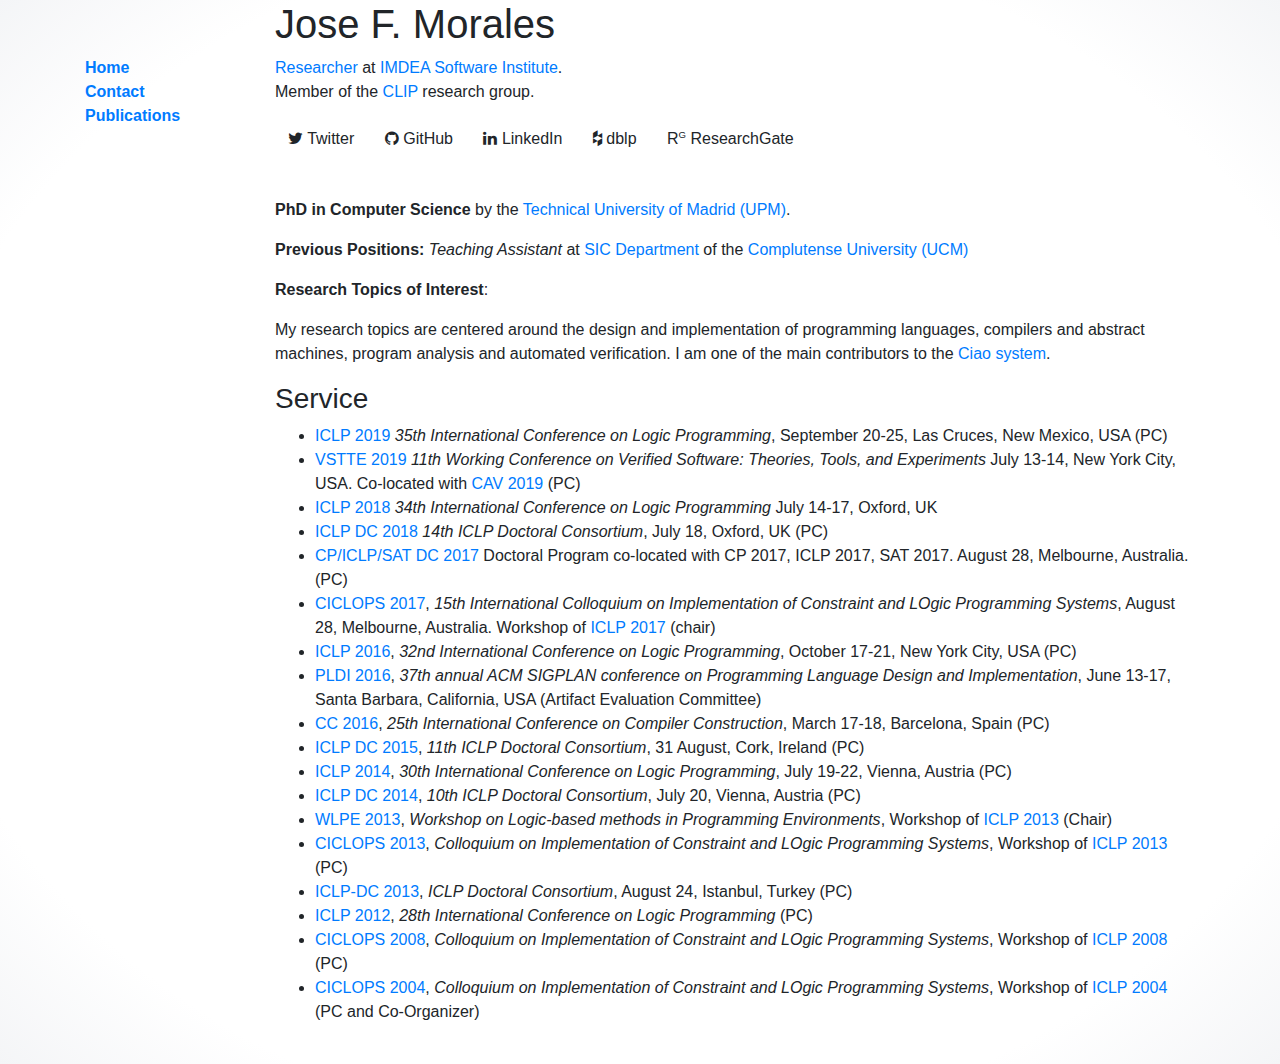
==== commit fd22a9b0: "Updated" ====
--- a/index.html
+++ b/index.html
@@ -22,7 +22,7 @@
   <div class="row">
     <div class="col-sm-2">
         <!--  Sidebar  -->
-	<ul class="nav nav-pills nav-stacked"><li role="presentation" class="active"><a class="lpdoc-selmenu" href=""><strong>Home</strong></a></li><li role="presentation"><a class="lpdoc-unselmenu" href="contact.html"><strong>Contact</strong></a></li><li role="presentation"><a class="lpdoc-unselmenu" href="publications.html"><strong>Publications</strong></a></li></ul>
+	<ul class="nav nav-pills flex-column"><li role="presentation" class="active"><a class="lpdoc-selmenu" href=""><strong>Home</strong></a></li><li role="presentation"><a class="lpdoc-unselmenu" href="contact.html"><strong>Contact</strong></a></li><li role="presentation"><a class="lpdoc-unselmenu" href="publications.html"><strong>Publications</strong></a></li></ul>
     </div>
     <div class="col-sm-10">
         <!--  Content  -->
